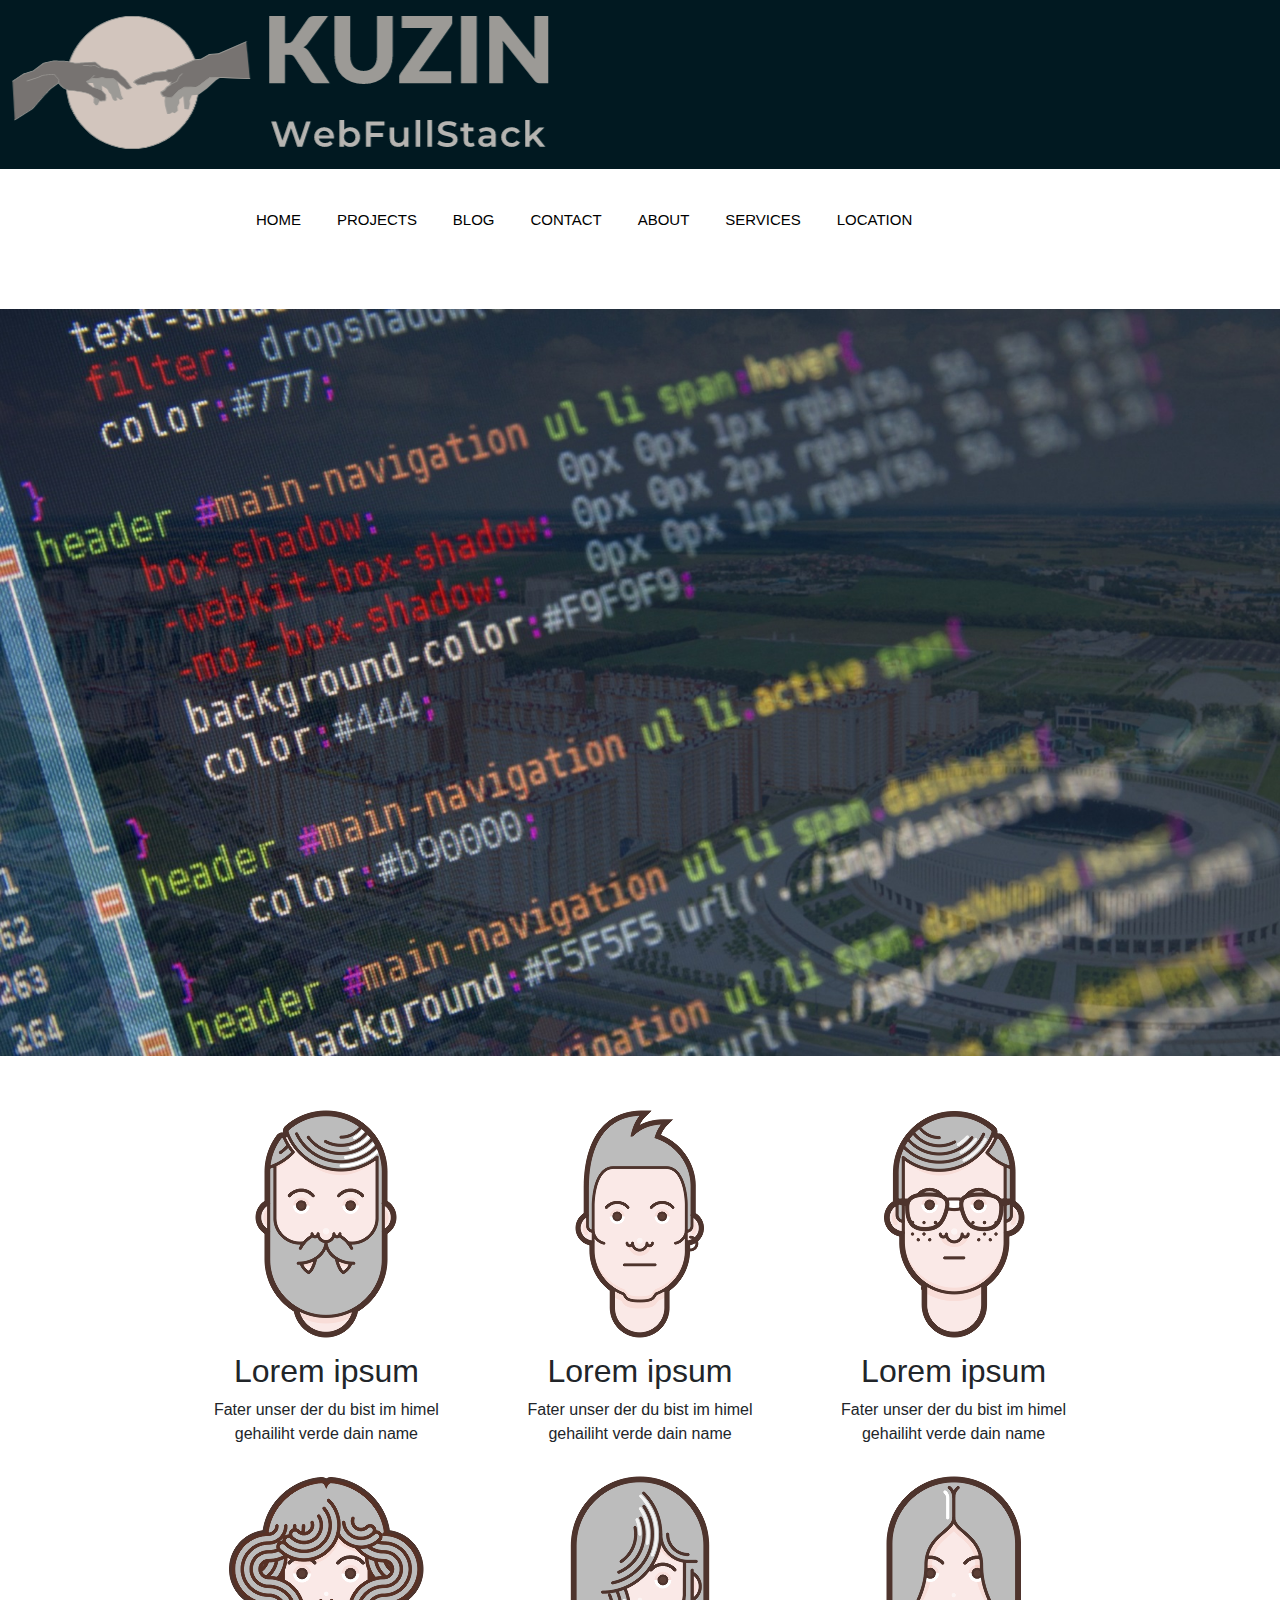
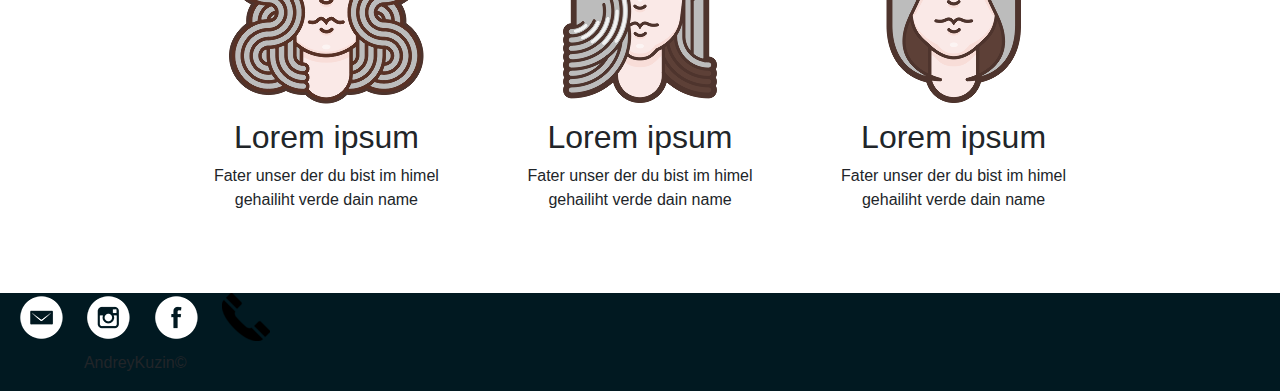
==== index.html @ 2723c97d "lot2" ====
<!DOCTYPE html>
<html lang="en">
<head>
	<title>Kuzin</title>
	<link rel="stylesheet" href="css/style.css">
	<link href="https://fonts.googleapis.com/css?family=Raleway&display=swap" rel="stylesheet">
	<link rel="stylesheet" href="https://stackpath.bootstrapcdn.com/bootstrap/4.3.1/css/bootstrap.min.css" integrity="sha384-ggOyR0iXCbMQv3Xipma34MD+dH/1fQ784/j6cY/iJTQUOhcWr7x9JvoRxT2MZw1T" crossorigin="anonymous">
</head>
<body>
<header>
	<div class="logo">
		<a href="index.html"><img class="graficlogo" src="img/logo.png" alt="logo"></a>
	</div>

	<nav>
		<div class="topnav" id="myTopnav">
			<a href="index.html">HOME</a>
			<a href="projects.html">PROJECTS</a>
			<a href="blog.html">BLOG</a>
			<a href="contact.html">CONTACT</a>
			<a href="about.html">ABOUT</a>
			<a href="services.html">SERVICES</a>
			<a href="location.html">LOCATION</a>
			<a id="menu" href="#" class="icon">&#9776;</a>
		</div>
	</nav>

</header>

<main>
	<img class="mw-100" src="img/web.jpg" alt="">
	<div class="advantages_container">
		
		<div class="advantages">
			<div class="advantages__item">
				<img src="img/company_icons/1.png" alt="">
				<h2>Lorem ipsum</h2>
				<p>Fater unser der du bist im himel gehailiht verde dain name</p>
				
			</div>
			<div class="advantages__item">
				<img src="img/company_icons/2.png" alt="">
				<h2>Lorem ipsum</h2>
				<p>Fater unser der du bist im himel gehailiht verde dain name</p>
				
			</div>
			<div class="advantages__item">
				<img src="img/company_icons/3.png" alt="">
				<h2>Lorem ipsum</h2>
				<p>Fater unser der du bist im himel gehailiht verde dain name</p>
				
			</div>
			<div class="advantages__item">
				<img src="img/company_icons/4.png" alt="">
				<h2>Lorem ipsum</h2>
				<p>Fater unser der du bist im himel gehailiht verde dain name</p>
				
			</div>
			<div class="advantages__item">
				<img src="img/company_icons/5.png" alt="">
				<h2>Lorem ipsum</h2>
				<p>Fater unser der du bist im himel gehailiht verde dain name</p>
				
			</div>
			<div class="advantages__item">
				<img src="img/company_icons/6.png" alt="">
				<h2>Lorem ipsum</h2>
				<p>Fater unser der du bist im himel gehailiht verde dain name</p>
				
			</div>
		</div>
	</div>
</main>

<footer>
	
	<div class="logo">
		<div class="social">
		<a href="#"><img src="img/social_icons/em.png" alt=""></a>
		<a href="#"><img src="img/social_icons/inst.png" alt=""></a>
		<a href="#"><img src="img/social_icons/face.png" alt="3"></a>
		<a class="phone" href="tel:+79138208314">
		<img src="img/social_icons/phone.png" alt="">
		</a>
		<p>AndreyKuzin&copy;</p>
	</div>
	</div>
	
	
</footer>

<script src="js/script.js"></script>
</body>
</html>
---- css/style.css ----
* {
	margin: 0;
	padding: 0;
}
a {
	text-decoration: none;
}
li {
	text-decoration: none;
	list-style: none;
}
body {
	font-family: 'Raleway', sans-serif;
}
.logo {
	background: #011921;
	width: 100%;
	display: flex;
	justify-content: left;
}
.graficlogo {
	padding: 5px;
	max-width: 100%;
	box-sizing: border-box;
}

nav {
	margin: auto;
	width: 800px;
	height: 100px;
}
.topnav {
	background-color: #FFF;
	font-size: 14px;
	margin-top: 40px;
}
.topnav a{
	color: #000;
	text-align: center;
	padding: 14px 16px;
	font-size: 15px;
}
.topnav a:hover{
	border-bottom: 2px solid #000;
	text-decoration: none;
	color: black;
}
.topnav .icon{
	display: none;
}

.mv-100{
	max-width: 100%; /* чтобы картинка не вылазила за пределы 
	родительского контейнера при уменьшении окна */
}

.advantages_container{

	display: flex;
	justify-content: center;

}

.advantages{
	padding-top: 40px;
	padding-bottom: 40px;
	width: 70%;
	display: flex;
	justify-content: space-between;
	text-align: center;
	flex-wrap: wrap;
}

.advantages__item{

	width: 30%;
}

footer{
	width: 100%;
	height: auto;
	background: #FFF;
	margin: 0 auto;
	text-align: center;
	padding-top: 25px;
}
footer a{
	color: black;
	margin-left: 10px;
}

footer nav a:hover{
	color: black;
	text-decoration: none;
	border-bottom: 1px solid black;
}

.social img{
	margin-left: 10px;
	margin-bottom: 10px;
}

.social img:hover{
	background: blue;
	border-radius: 50%;
}

.gallery{
	width: 80%;
	margin: auto;
	display: flex;
	flex-wrap: wrap;
	margin-bottom: 50px;
}

.photo-itm{
	width: 25%;
}

.photo-itm img{
	box-sizing: border-box;
	max-width: 100%;
	opacity: 0.7;
}

.photo-itm img:hover{
	opacity: 1;
}
.blog-container{
	background: #fafafa;
	border-radius: 5px;
	box-shadow: rgba(0,0,0,0.2) 0 4px 2px -2px;
	font-weight: 100;
	margin: 48px auto;
	width: 50rem;
}
.blog-container a:hover{
	border-color: #ff4d4d;
	color: #ff4d4d;
}
.blog-cover{
	background: url(../img/world.jpg);
	background-size: cover;
	border-radius: 5px 5px 0 0;
	height: 15rem;
	box-shadow: inset rgba(0,0,0,0.2) 0 64px 64px 16px;
}
.blog-body{
	margin: 0 auto;
	width: 80%;
}
.blog-title h1 a{
	color: #333;
	font-weight: 100;
}
.blog-text p{
	color: #4d4d4d;
}

.blog-tags ul{
	display: flex;
	flex-direction: row;
	flex-wrap: wrap;
	list-style: none;
	padding-left: 0;
}
/* плюс для того чтобы левый тег не имел отступа слева*/
.blog-tags li + li{
	margin-left: .5rem;
}
.blog-tags a{
	border: 1px solid #999999;
	border-radius: 3px;
	color: #999999;
	font-size: 0.75rem;
	height: 1.5rem;
	line-height: 1.5rem;
	letter-spacing: 1px;
	padding: 0 .3rem;
	text-align: center;
	text-transform: uppercase;
	white-space: nowrap;
	width: 5rem;
}
.blog-footer{
	border-top: 1px solid #e6e6e6;
	margin: 0 auto;
	padding-bottom: .125rem;
	width: 80%;
}
.blog-footer ul{
	list-style: none;
	display: flex;
	flex: row wrap;
	justify-content: flex-end;
	padding-left: 0;
}
.blog-footer li{
	color: #999999;
	font-size: .75rem;
	height: 1.5rem;
	text-align: center;
	text-transform: uppercase;
	position: relative;
	white-space: nowrap;
}
.published-date{
	border: 1px solid #999999;
	border-radius: 3px;
	padding: 0 .5rem;
}

#map{
	width: 100%;
	height: 400px;
	
}

.form{
	width: 50%;
	margin: 50px auto;
}

.feedback-input{
	color: #000;
	font-weight: 300;
	font-size: 14px;
	line-height: 22px;
	background-color: #fff;
	padding: 13px;
	margin-bottom: 10px;
	width: 100%;
	-webkit-box-sizing: border-box;
	-moz-box-sizing: border-box;
	box-sizing: border-box;
	border: 0px solid transparent;
	border-bottom: 1px solid #000;
}

textarea{
	width: 100%;
	height: 150%;
	resize: vertical;
}

.button-submit{
	float: left;
	width: 100%;
	border: 0px solid transparent;
	cursor: pointer;
	background-color: #000;
	color: white;
	font-size: 18px;
	padding-top: 22px;
	padding-bottom: 22px;
	transition: all 0.3s;
	margin-top: -4px;
	font-weight: 300;
}

.button-submit:hover{
	background-color: #fff;
	color: #000;
	border: 1px solid #000;
}

.easy{
	width: 0;
	height: 74px;
	background-color: #fbfbfb;
	transition: 0.3s easy;
}

.about__container{
	width: 80%;
	margin: 0 auto;
	text-align: center;
}

.about__container img{
	max-width: 100%;
}

.about__container p{
	margin-top: 50px;
}

.about__container h1{
	margin-top: 50px;
}

.services{
		width: 80%;
	margin: 0 auto;
	text-align: center;
}

.services img{
	max-width: 100%;
}

.services__container{
	margin-top: 50px;
	display: grid;
	grid-template-columns: auto auto; /*1fr-первая колонка будет узкой*/
	grid-gap: 50px 50px;
}

@media screen and (max-width: 765px){
	.topnav a:not(:first-child) {
		display: none;
	}
	.topnav a.icon{
		float: right;
		margin-top: -17px;
		display: block;
		color: black; 
	}
	nav{
		width: 100%;
		
	}
	.topnav.responsive{
		position: relative;
	}
	.topnav.responsive a.icon{
		position: absolute;
		right: 0;
		top: 0;
	}
	.topnav.responsive a {
		float: none; /*чтобы меню в одну колонку */
		display: block;
		text-align: center;
	}
	.advantages__item{
	width: 45%;
    }

    .photo-itm{
    	width: 45%;
    	margin-left: 10px;
    }
    .blog-container{
    	width: 28rem;
    }
}
@media screen and (max-width: 500px){

	.advantages{
		flex-direction: column;
	}
	.advantages_item{
		width: 100%;
	}
	.project{
		display: flex;
		justify-content: center;
		align-items: center;
	}
	.gallery{
		width: auto;
		margin: auto;
	}
	.photo-itm{
		width: 70%;
		margin: 20px auto;
	}
	.blog-container{
    	width: 20rem;
    }
    .services__container{
		grid-template-columns: auto;
	}
}
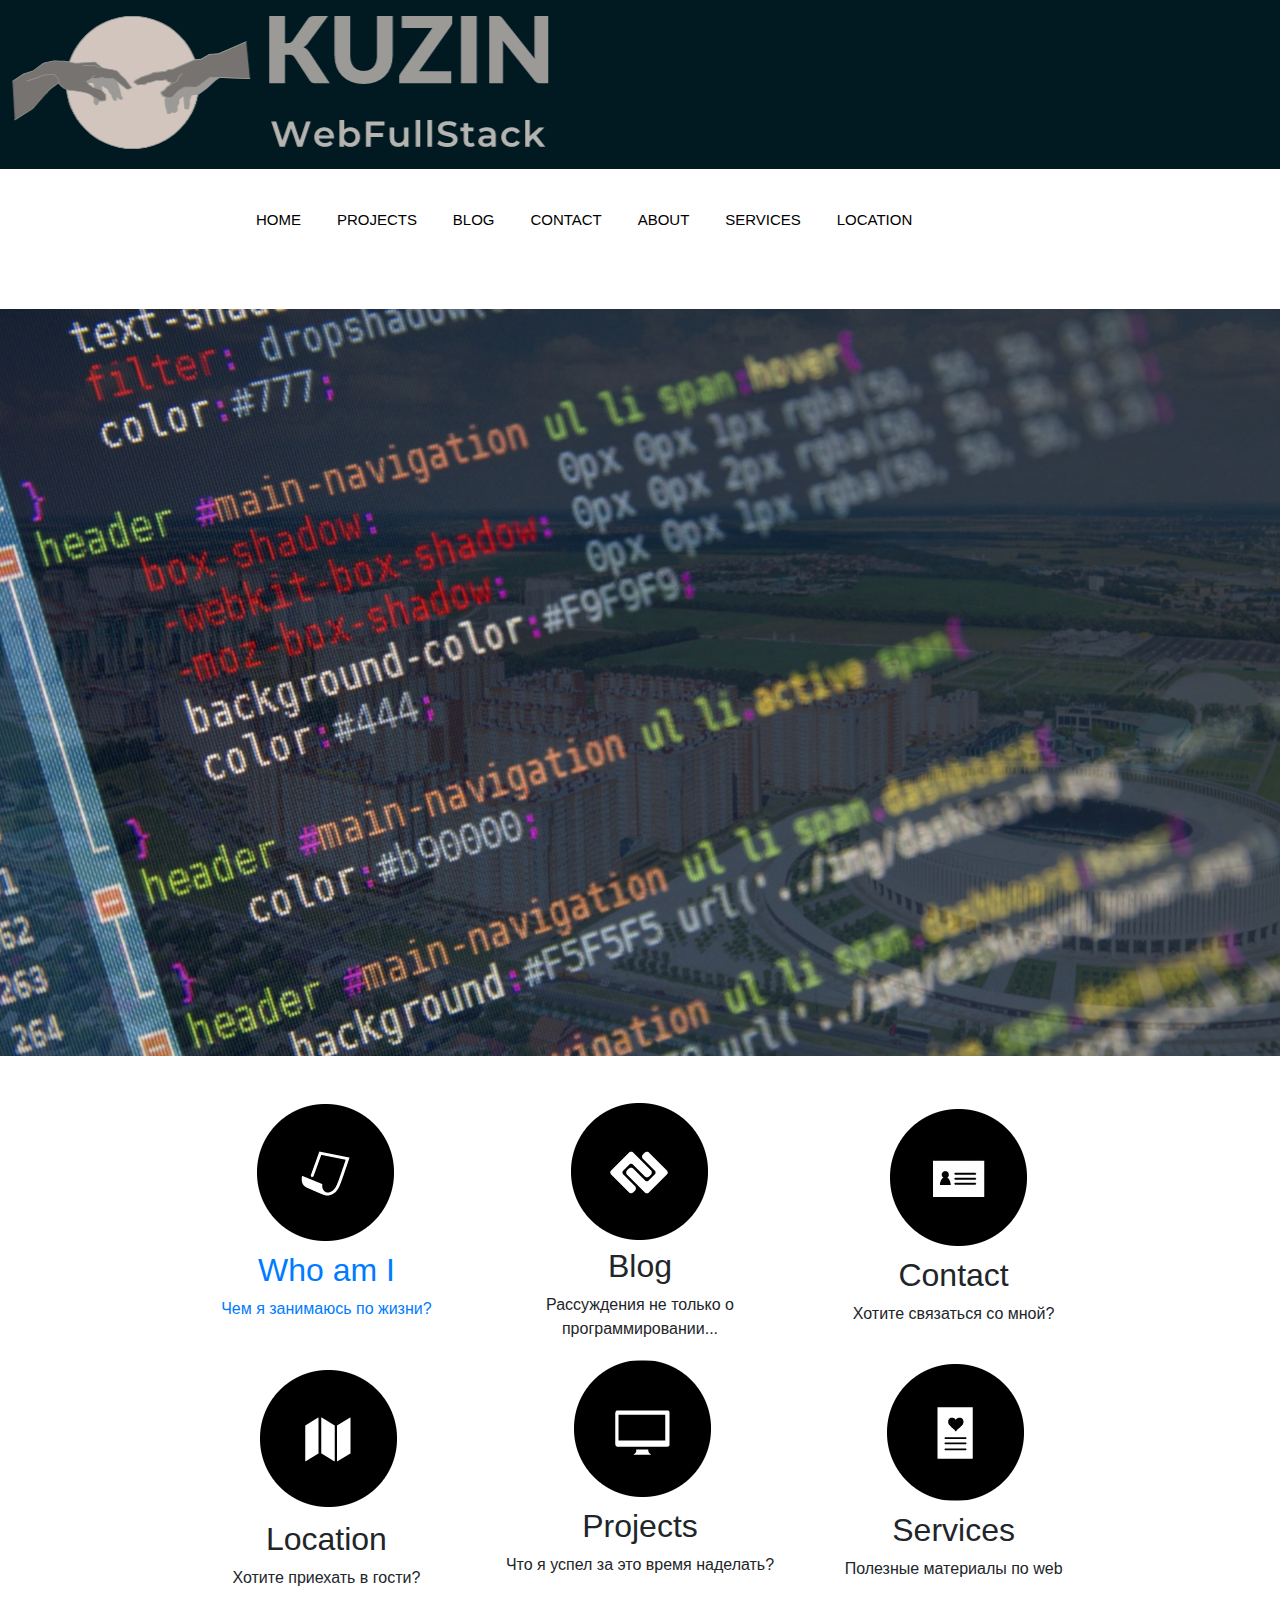
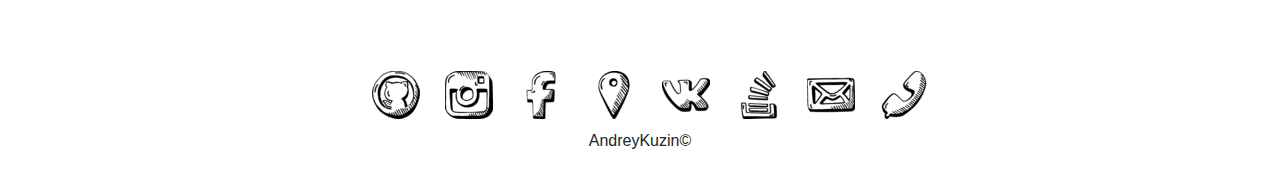
==== commit 390aec6b: "index.html" ====
--- a/index.html
+++ b/index.html
@@ -33,39 +33,39 @@
 		
 		<div class="advantages">
 			<div class="advantages__item">
-				<img src="img/company_icons/1.png" alt="">
-				<h2>Lorem ipsum</h2>
-				<p>Fater unser der du bist im himel gehailiht verde dain name</p>
+				<a href="about.html"><img src="img/company_icons/1.png" alt="">
+				<h2>Who am I</h2>
+				<p>Чем я занимаюсь по жизни?</p></a>
 				
 			</div>
 			<div class="advantages__item">
-				<img src="img/company_icons/2.png" alt="">
-				<h2>Lorem ipsum</h2>
-				<p>Fater unser der du bist im himel gehailiht verde dain name</p>
+				<a href="blog.html"><img src="img/company_icons/2.png" alt=""></a>
+				<h2>Blog</h2>
+				<p>Рассуждения не только о программировании...</p>
 				
 			</div>
 			<div class="advantages__item">
-				<img src="img/company_icons/3.png" alt="">
-				<h2>Lorem ipsum</h2>
-				<p>Fater unser der du bist im himel gehailiht verde dain name</p>
+				<a href="contact.html"><img src="img/company_icons/3.png" alt=""></a>
+				<h2>Contact</h2>
+				<p>Хотите связаться со мной?</p>
 				
 			</div>
 			<div class="advantages__item">
-				<img src="img/company_icons/4.png" alt="">
-				<h2>Lorem ipsum</h2>
-				<p>Fater unser der du bist im himel gehailiht verde dain name</p>
+				<a href="location.html"><img src="img/company_icons/4.png" alt=""></a>
+				<h2>Location</h2>
+				<p>Хотите приехать в гости?</p>
 				
 			</div>
 			<div class="advantages__item">
-				<img src="img/company_icons/5.png" alt="">
-				<h2>Lorem ipsum</h2>
-				<p>Fater unser der du bist im himel gehailiht verde dain name</p>
+				<a href="projects.html"><img src="img/company_icons/5.png" alt=""></a>
+				<h2>Projects</h2>
+				<p>Что я успел за это время наделать?</p>
 				
 			</div>
 			<div class="advantages__item">
-				<img src="img/company_icons/6.png" alt="">
-				<h2>Lorem ipsum</h2>
-				<p>Fater unser der du bist im himel gehailiht verde dain name</p>
+				<a href="services.html"><img src="img/company_icons/6.png" alt=""></a>
+				<h2>Services</h2>
+				<p>Полезные материалы по web</p>
 				
 			</div>
 		</div>
@@ -74,17 +74,21 @@
 
 <footer>
 	
-	<div class="logo">
+	<div>
+
 		<div class="social">
-		<a href="#"><img src="img/social_icons/em.png" alt=""></a>
+		<a href="#"><img src="img/social_icons/github.png" alt=""></a>
 		<a href="#"><img src="img/social_icons/inst.png" alt=""></a>
-		<a href="#"><img src="img/social_icons/face.png" alt="3"></a>
-		<a class="phone" href="tel:+79138208314">
-		<img src="img/social_icons/phone.png" alt="">
-		</a>
+		<a href="#"><img src="img/social_icons/face.png" alt=""></a>
+		<a href="#"><img src="img/social_icons/location.png" alt=""></a>
+		<a href="#"><img src="img/social_icons/vk.png" alt=""></a>
+		<a href="#"><img src="img/social_icons/stack.png" alt=""></a>
+		<a class="email" href="contact.html"><img src="img/social_icons/mail.png" alt=""></a>
+		<a class="phone" href="tel:+79138208314"><img src="img/social_icons/phone.png" alt=""></a>
+	</div>
 		<p>AndreyKuzin&copy;</p>
 	</div>
-	</div>
+	
 	
 	
 </footer>
--- a/css/style.css
+++ b/css/style.css
@@ -69,11 +69,15 @@
 	justify-content: space-between;
 	text-align: center;
 	flex-wrap: wrap;
+
 }
 
 .advantages__item{
-
 	width: 30%;
+}
+
+.advantages img:hover{
+	background: blue;
 }
 
 footer{
@@ -100,10 +104,10 @@
 	margin-bottom: 10px;
 }
 
-.social img:hover{
+/*.social img:hover{
 	background: blue;
 	border-radius: 50%;
-}
+}*/
 
 .gallery{
 	width: 80%;
@@ -155,6 +159,7 @@
 }
 .blog-text p{
 	color: #4d4d4d;
+	text-align: justify;
 }
 
 .blog-tags ul{
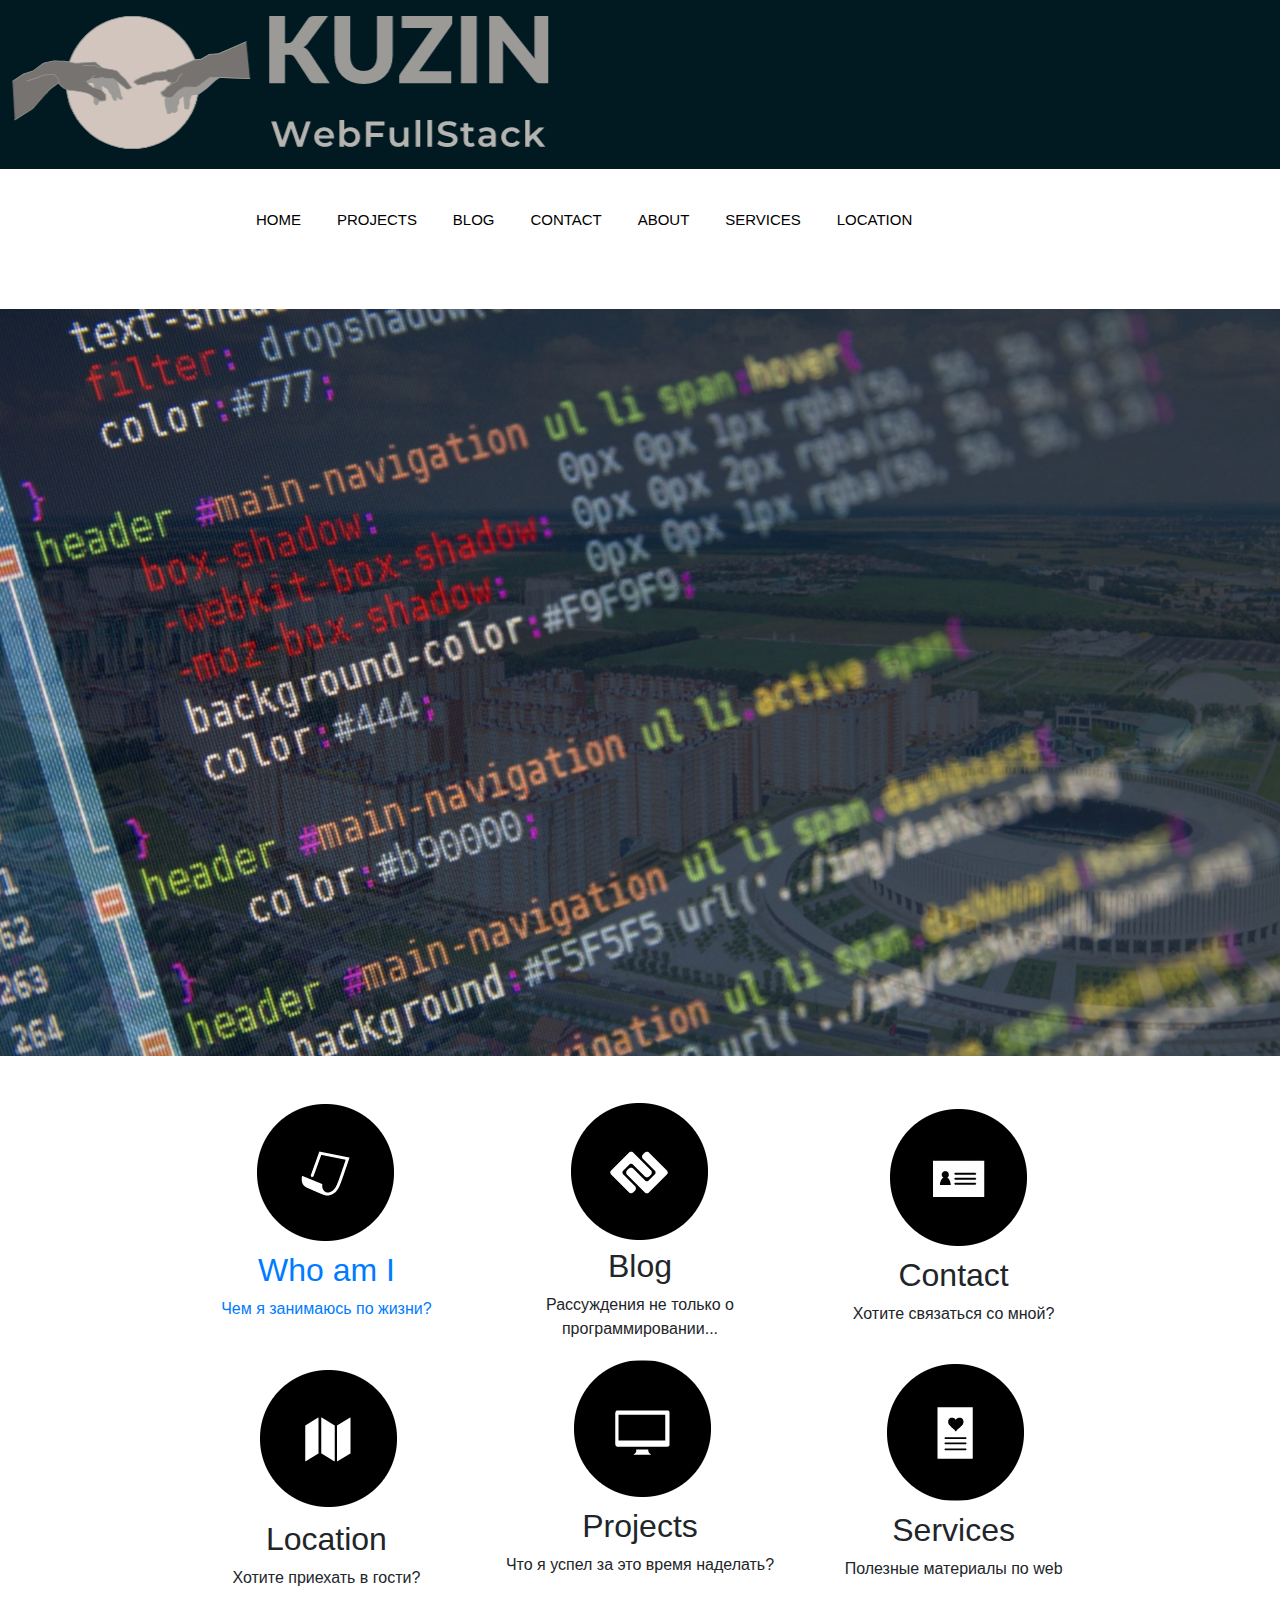
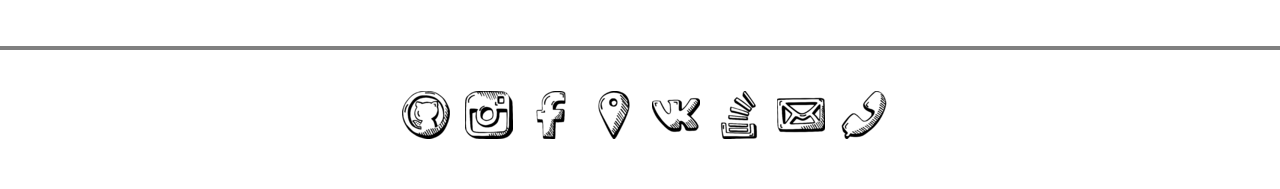
==== commit 70db33d7: "about" ====
--- a/index.html
+++ b/index.html
@@ -69,7 +69,9 @@
 				
 			</div>
 		</div>
+
 	</div>
+	<p class="digital"></p>
 </main>
 
 <footer>
@@ -77,16 +79,15 @@
 	<div>
 
 		<div class="social">
-		<a href="#"><img src="img/social_icons/github.png" alt=""></a>
-		<a href="#"><img src="img/social_icons/inst.png" alt=""></a>
-		<a href="#"><img src="img/social_icons/face.png" alt=""></a>
-		<a href="#"><img src="img/social_icons/location.png" alt=""></a>
-		<a href="#"><img src="img/social_icons/vk.png" alt=""></a>
-		<a href="#"><img src="img/social_icons/stack.png" alt=""></a>
+		<a href="https://github.com/Bentax"><img src="img/social_icons/github.png" alt=""></a>
+		<a href="https://www.instagram.com/kuzin.website/?hl=ru"><img src="img/social_icons/inst.png" alt=""></a>
+		<a href="https://www.facebook.com/bentaxrus"><img src="img/social_icons/face.png" alt=""></a>
+		<a href="location.html"><img src="img/social_icons/location.png" alt=""></a>
+		<a href="https://vk.com/rannila70"><img src="img/social_icons/vk.png" alt=""></a>
+		<a href="https://ru.stackoverflow.com/users/352178/andrey-kuzin"><img src="img/social_icons/stack.png" alt=""></a>
 		<a class="email" href="contact.html"><img src="img/social_icons/mail.png" alt=""></a>
 		<a class="phone" href="tel:+79138208314"><img src="img/social_icons/phone.png" alt=""></a>
-	</div>
-		<p>AndreyKuzin&copy;</p>
+		</div>
 	</div>
 	
 	
--- a/css/style.css
+++ b/css/style.css
@@ -99,9 +99,9 @@
 	border-bottom: 1px solid black;
 }
 
-.social img{
-	margin-left: 10px;
-	margin-bottom: 10px;
+.social {
+
+	padding-bottom: 50px;
 }
 
 /*.social img:hover{
@@ -160,6 +160,13 @@
 .blog-text p{
 	color: #4d4d4d;
 	text-align: justify;
+}
+
+.digital {
+	font-weight: bold;
+	color: green; 
+	background-color: grey; 
+	padding: 2px;
 }
 
 .blog-tags ul{
@@ -301,6 +308,7 @@
 }
 
 .services img{
+	padding-top: 50px;
 	max-width: 100%;
 }
 
@@ -350,7 +358,7 @@
     	width: 28rem;
     }
 }
-@media screen and (max-width: 500px){
+@media screen and (max-width: 600px){
 
 	.advantages{
 		flex-direction: column;
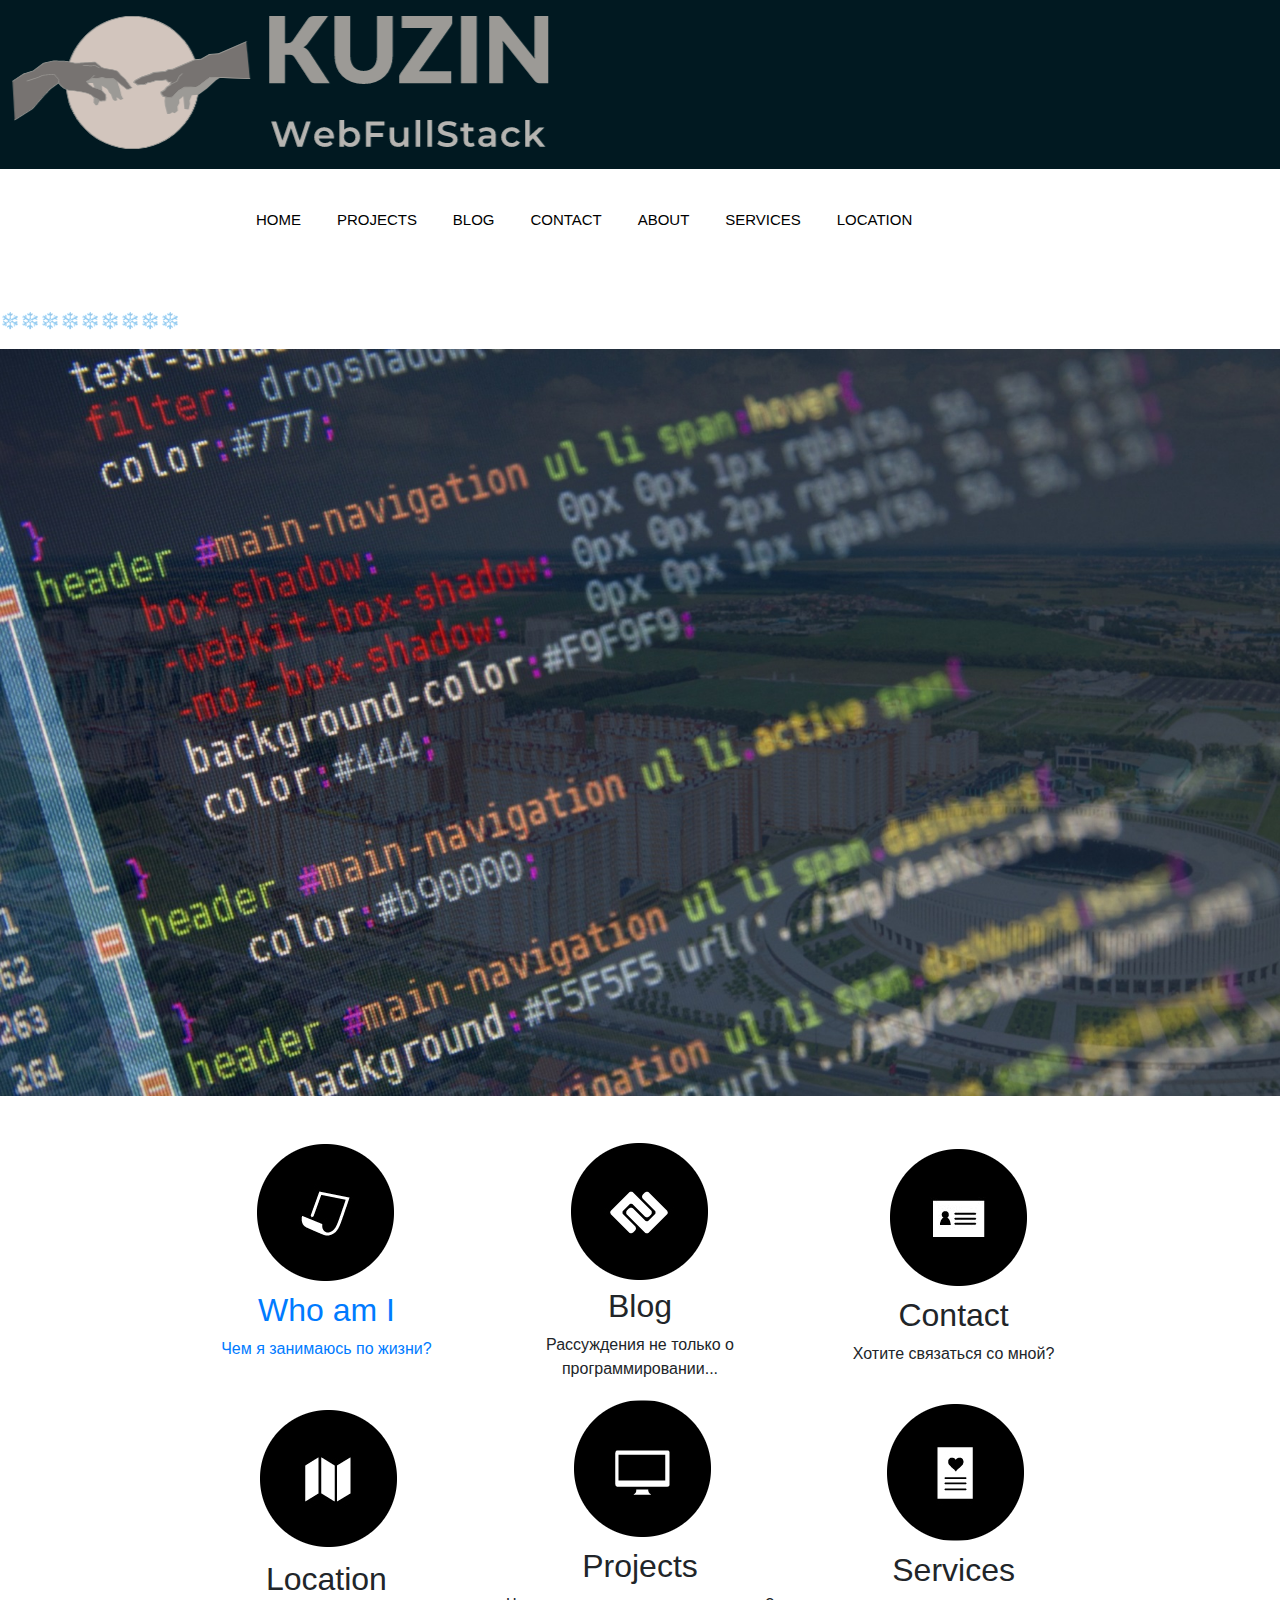
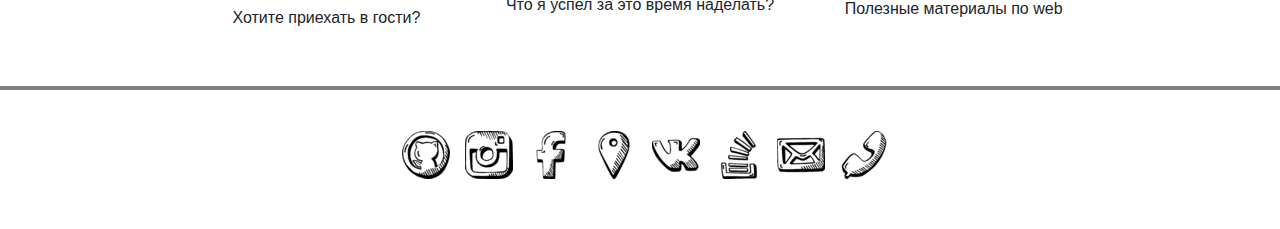
==== commit 3bf108a4: "some3" ====
--- a/index.html
+++ b/index.html
@@ -1,12 +1,16 @@
 <!DOCTYPE html>
 <html lang="en">
 <head>
-	<title>Kuzin</title>
+	<title>Web Developer</title>
 	<link rel="stylesheet" href="css/style.css">
 	<link href="https://fonts.googleapis.com/css?family=Raleway&display=swap" rel="stylesheet">
 	<link rel="stylesheet" href="https://stackpath.bootstrapcdn.com/bootstrap/4.3.1/css/bootstrap.min.css" integrity="sha384-ggOyR0iXCbMQv3Xipma34MD+dH/1fQ784/j6cY/iJTQUOhcWr7x9JvoRxT2MZw1T" crossorigin="anonymous">
+	<script src="js/jquery-3.4.1.js"></script>
+	<script src="js/main.js"></script>
+	<link rel="shortcut icon" href="img/favicon.ico" type="image/x-icon?">
 </head>
 <body>
+	
 <header>
 	<div class="logo">
 		<a href="index.html"><img class="graficlogo" src="img/logo.png" alt="logo"></a>
@@ -24,13 +28,12 @@
 			<a id="menu" href="#" class="icon">&#9776;</a>
 		</div>
 	</nav>
-
 </header>
 
 <main>
+	<p>&#10052;&#10052;&#10052;&#10052;&#10052;&#10052;&#10052;&#10052;&#10052;</p>
 	<img class="mw-100" src="img/web.jpg" alt="">
 	<div class="advantages_container">
-		
 		<div class="advantages">
 			<div class="advantages__item">
 				<a href="about.html"><img src="img/company_icons/1.png" alt="">
@@ -65,19 +68,15 @@
 			<div class="advantages__item">
 				<a href="services.html"><img src="img/company_icons/6.png" alt=""></a>
 				<h2>Services</h2>
-				<p>Полезные материалы по web</p>
-				
+				<p>Полезные материалы по web</p>	
 			</div>
 		</div>
-
 	</div>
 	<p class="digital"></p>
 </main>
 
 <footer>
-	
 	<div>
-
 		<div class="social">
 		<a href="https://github.com/Bentax"><img src="img/social_icons/github.png" alt=""></a>
 		<a href="https://www.instagram.com/kuzin.website/?hl=ru"><img src="img/social_icons/inst.png" alt=""></a>
@@ -85,15 +84,23 @@
 		<a href="location.html"><img src="img/social_icons/location.png" alt=""></a>
 		<a href="https://vk.com/rannila70"><img src="img/social_icons/vk.png" alt=""></a>
 		<a href="https://ru.stackoverflow.com/users/352178/andrey-kuzin"><img src="img/social_icons/stack.png" alt=""></a>
-		<a class="email" href="contact.html"><img src="img/social_icons/mail.png" alt=""></a>
+		<a class="order-recall"><img src="img/social_icons/mail.png" alt=""></a>
 		<a class="phone" href="tel:+79138208314"><img src="img/social_icons/phone.png" alt=""></a>
 		</div>
 	</div>
-	
-	
-	
 </footer>
+<div class="form-container">
+		<form class="recall-form">
+			<label>Ваше имя:</label>
+			<input type="text" name="name" id="name" placeholder="Alex" autofocus required/>
+			<label>Телефон:</label>
+			<input type="phone" name="tel" id="tel" placeholder="+79138208314" autofocus required/>
+			<label>E-mail:</label>
+			<input type="email" name="email" id="email" placeholder="mail@example.ru" autofocus required/>
+			<label>Отвечу ASAP:</label>
+			<button class="btn btn-success">Отправить</button>
 
-<script src="js/script.js"></script>
+		</form>
+	</div>
 </body>
 </html>--- a/css/style.css
+++ b/css/style.css
@@ -12,6 +12,32 @@
 body {
 	font-family: 'Raleway', sans-serif;
 }
+.form-container {
+	position: fixed;
+	left: 0;
+	top: 0;
+	width: 100%;
+	height: 100%;
+	background-color: #b9b9b9b8;
+	display: none;
+	justify-content: center;
+	align-items: center;
+}
+.recall-form {
+	padding: 15px;
+	width: 250px;
+	height: 350px;
+	background-color: white;
+}
+.recall-form > * {
+	display: block;
+	margin-bottom: 10px;
+}
+
+.order-recall {
+
+}
+
 .logo {
 	background: #011921;
 	width: 100%;
@@ -319,6 +345,8 @@
 	grid-gap: 50px 50px;
 }
 
+
+
 @media screen and (max-width: 765px){
 	.topnav a:not(:first-child) {
 		display: none;
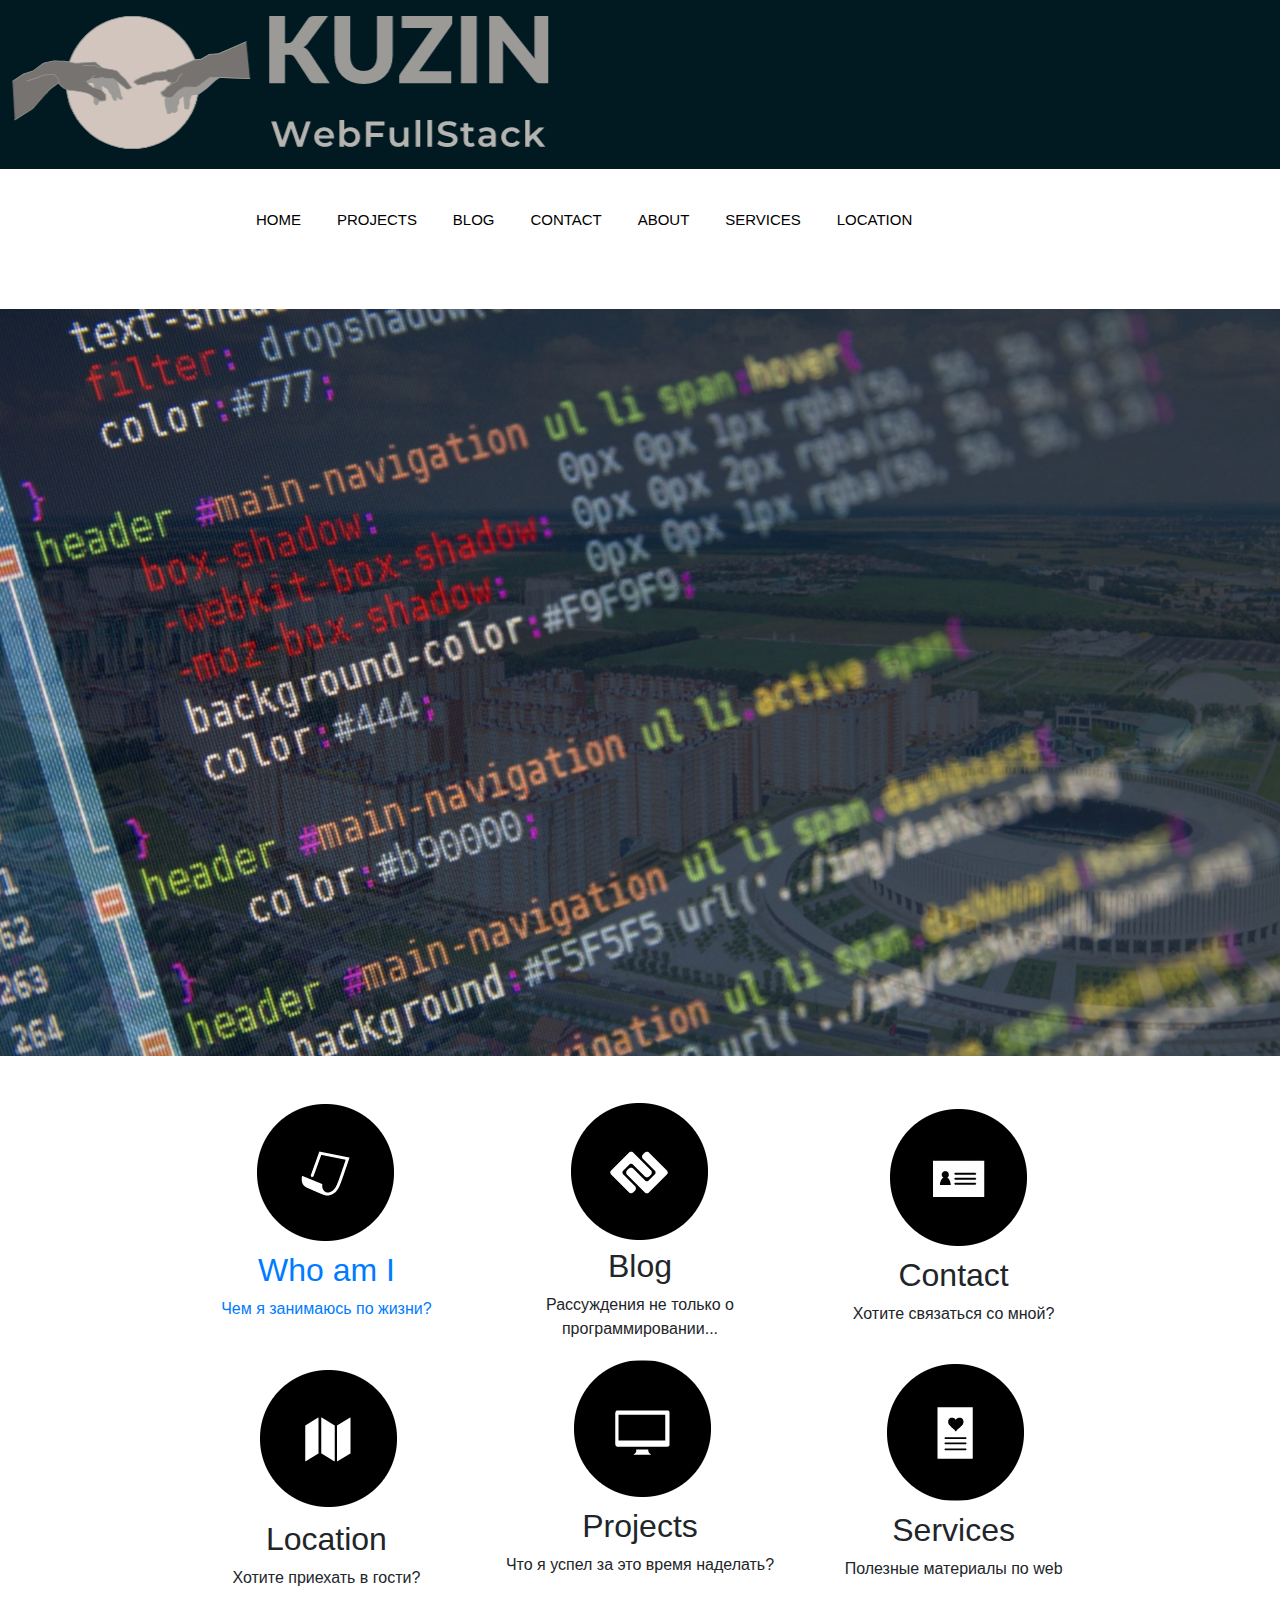
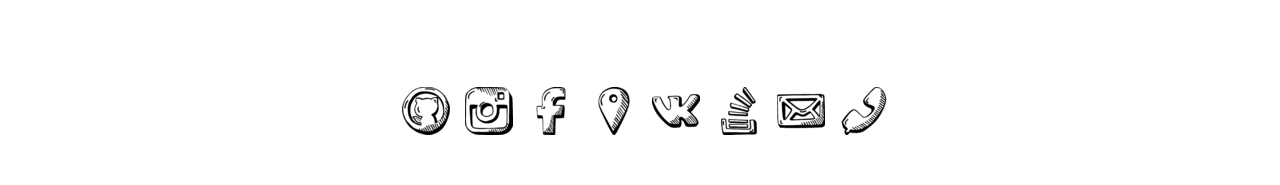
==== commit 9e6f6492: "some12" ====
--- a/index.html
+++ b/index.html
@@ -31,7 +31,6 @@
 </header>
 
 <main>
-	<p>&#10052;&#10052;&#10052;&#10052;&#10052;&#10052;&#10052;&#10052;&#10052;</p>
 	<img class="mw-100" src="img/web.jpg" alt="">
 	<div class="advantages_container">
 		<div class="advantages">
@@ -89,18 +88,6 @@
 		</div>
 	</div>
 </footer>
-<div class="form-container">
-		<form class="recall-form">
-			<label>Ваше имя:</label>
-			<input type="text" name="name" id="name" placeholder="Alex" autofocus required/>
-			<label>Телефон:</label>
-			<input type="phone" name="tel" id="tel" placeholder="+79138208314" autofocus required/>
-			<label>E-mail:</label>
-			<input type="email" name="email" id="email" placeholder="mail@example.ru" autofocus required/>
-			<label>Отвечу ASAP:</label>
-			<button class="btn btn-success">Отправить</button>
 
-		</form>
-	</div>
 </body>
 </html>--- a/css/style.css
+++ b/css/style.css
@@ -11,31 +11,6 @@
 }
 body {
 	font-family: 'Raleway', sans-serif;
-}
-.form-container {
-	position: fixed;
-	left: 0;
-	top: 0;
-	width: 100%;
-	height: 100%;
-	background-color: #b9b9b9b8;
-	display: none;
-	justify-content: center;
-	align-items: center;
-}
-.recall-form {
-	padding: 15px;
-	width: 250px;
-	height: 350px;
-	background-color: white;
-}
-.recall-form > * {
-	display: block;
-	margin-bottom: 10px;
-}
-
-.order-recall {
-
 }
 
 .logo {
@@ -186,13 +161,6 @@
 .blog-text p{
 	color: #4d4d4d;
 	text-align: justify;
-}
-
-.digital {
-	font-weight: bold;
-	color: green; 
-	background-color: grey; 
-	padding: 2px;
 }
 
 .blog-tags ul{
@@ -334,7 +302,6 @@
 }
 
 .services img{
-	padding-top: 50px;
 	max-width: 100%;
 }
 
@@ -345,7 +312,10 @@
 	grid-gap: 50px 50px;
 }
 
-
+.digital {
+	font-weight: bolder;
+	background-color: grey;
+}
 
 @media screen and (max-width: 765px){
 	.topnav a:not(:first-child) {
@@ -386,7 +356,7 @@
     	width: 28rem;
     }
 }
-@media screen and (max-width: 600px){
+@media screen and (max-width: 500px){
 
 	.advantages{
 		flex-direction: column;
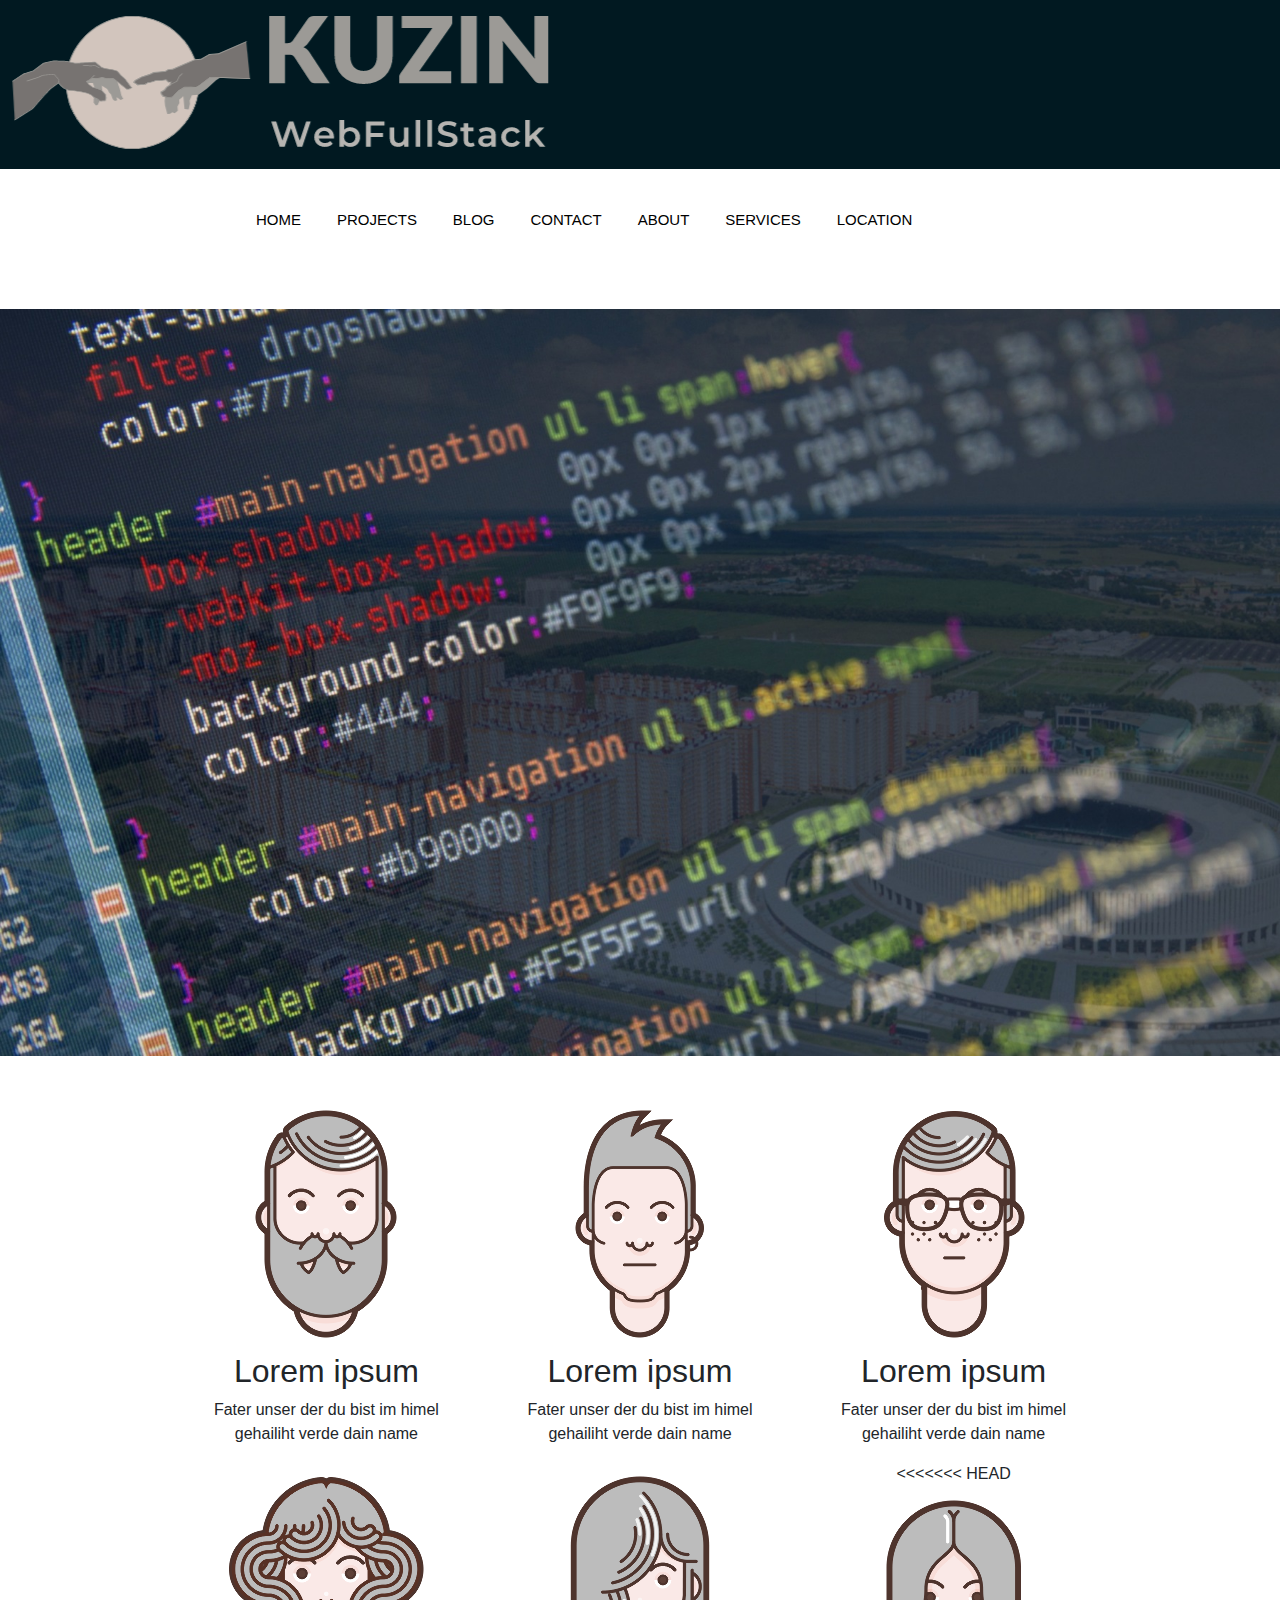
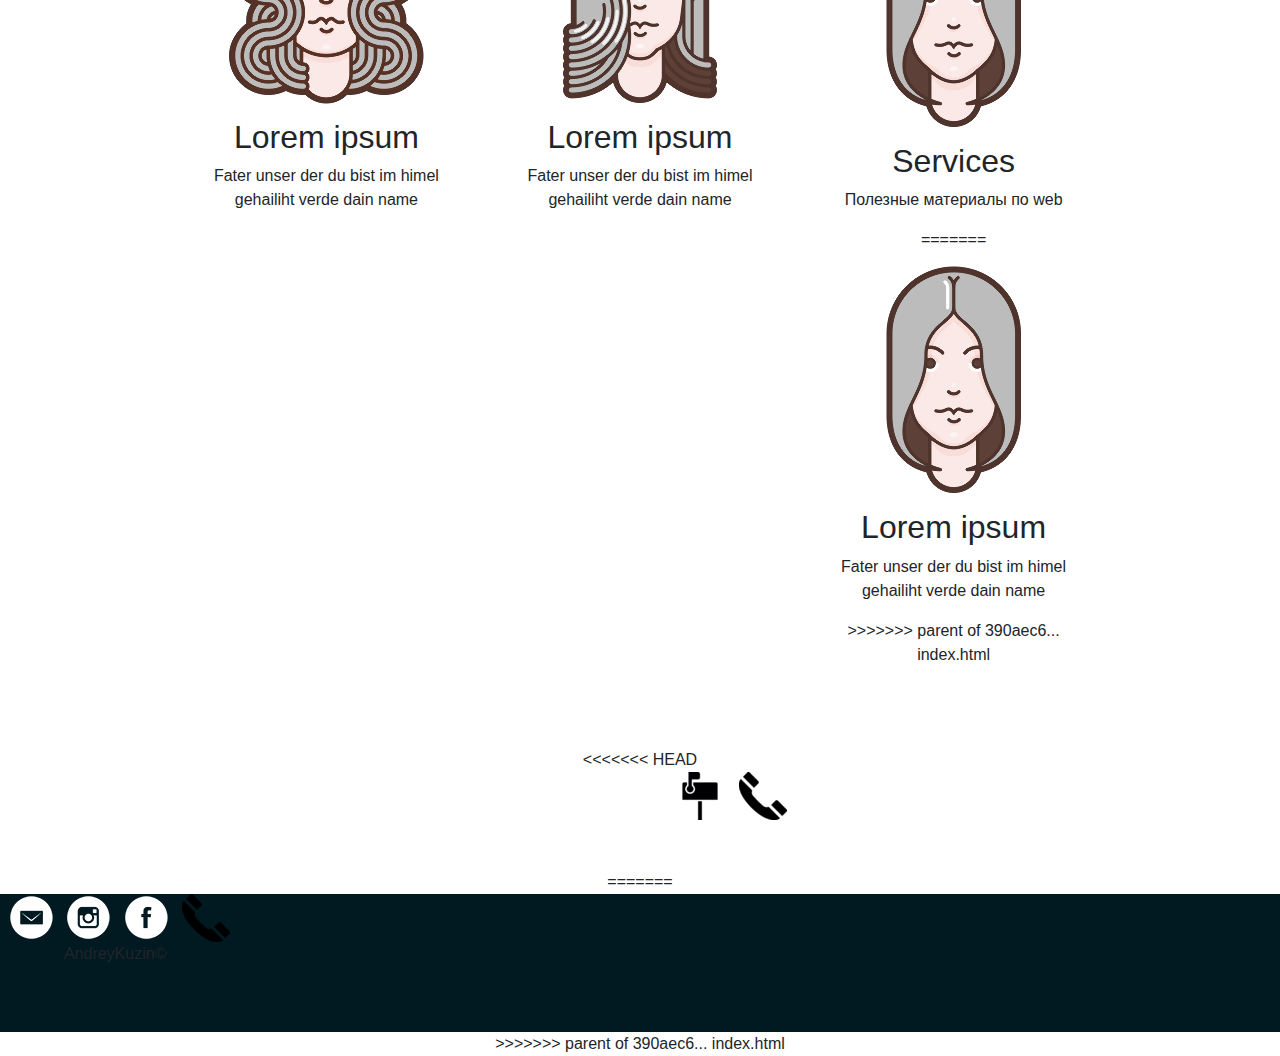
==== commit 675328a4: "img_lot" ====
--- a/index.html
+++ b/index.html
@@ -35,39 +35,46 @@
 	<div class="advantages_container">
 		<div class="advantages">
 			<div class="advantages__item">
-				<a href="about.html"><img src="img/company_icons/1.png" alt="">
-				<h2>Who am I</h2>
-				<p>Чем я занимаюсь по жизни?</p></a>
+				<img src="img/company_icons/1.png" alt="">
+				<h2>Lorem ipsum</h2>
+				<p>Fater unser der du bist im himel gehailiht verde dain name</p>
 				
 			</div>
 			<div class="advantages__item">
-				<a href="blog.html"><img src="img/company_icons/2.png" alt=""></a>
-				<h2>Blog</h2>
-				<p>Рассуждения не только о программировании...</p>
+				<img src="img/company_icons/2.png" alt="">
+				<h2>Lorem ipsum</h2>
+				<p>Fater unser der du bist im himel gehailiht verde dain name</p>
 				
 			</div>
 			<div class="advantages__item">
-				<a href="contact.html"><img src="img/company_icons/3.png" alt=""></a>
-				<h2>Contact</h2>
-				<p>Хотите связаться со мной?</p>
+				<img src="img/company_icons/3.png" alt="">
+				<h2>Lorem ipsum</h2>
+				<p>Fater unser der du bist im himel gehailiht verde dain name</p>
 				
 			</div>
 			<div class="advantages__item">
-				<a href="location.html"><img src="img/company_icons/4.png" alt=""></a>
-				<h2>Location</h2>
-				<p>Хотите приехать в гости?</p>
+				<img src="img/company_icons/4.png" alt="">
+				<h2>Lorem ipsum</h2>
+				<p>Fater unser der du bist im himel gehailiht verde dain name</p>
 				
 			</div>
 			<div class="advantages__item">
-				<a href="projects.html"><img src="img/company_icons/5.png" alt=""></a>
-				<h2>Projects</h2>
-				<p>Что я успел за это время наделать?</p>
+				<img src="img/company_icons/5.png" alt="">
+				<h2>Lorem ipsum</h2>
+				<p>Fater unser der du bist im himel gehailiht verde dain name</p>
 				
 			</div>
 			<div class="advantages__item">
+<<<<<<< HEAD
 				<a href="services.html"><img src="img/company_icons/6.png" alt=""></a>
 				<h2>Services</h2>
 				<p>Полезные материалы по web</p>	
+=======
+				<img src="img/company_icons/6.png" alt="">
+				<h2>Lorem ipsum</h2>
+				<p>Fater unser der du bist im himel gehailiht verde dain name</p>
+				
+>>>>>>> parent of 390aec6... index.html
 			</div>
 		</div>
 	</div>
@@ -75,6 +82,7 @@
 </main>
 
 <footer>
+<<<<<<< HEAD
 	<div>
 		<div class="social">
 		<a href="https://github.com/Bentax"><img src="img/social_icons/github.png" alt=""></a>
@@ -87,6 +95,22 @@
 		<a class="phone" href="tel:+79138208314"><img src="img/social_icons/phone.png" alt=""></a>
 		</div>
 	</div>
+=======
+	
+	<div class="logo">
+		<div class="social">
+		<a href="#"><img src="img/social_icons/em.png" alt=""></a>
+		<a href="#"><img src="img/social_icons/inst.png" alt=""></a>
+		<a href="#"><img src="img/social_icons/face.png" alt="3"></a>
+		<a class="phone" href="tel:+79138208314">
+		<img src="img/social_icons/phone.png" alt="">
+		</a>
+		<p>AndreyKuzin&copy;</p>
+	</div>
+	</div>
+	
+	
+>>>>>>> parent of 390aec6... index.html
 </footer>
 
 </body>
--- a/css/style.css
+++ b/css/style.css
@@ -70,15 +70,11 @@
 	justify-content: space-between;
 	text-align: center;
 	flex-wrap: wrap;
-
 }
 
 .advantages__item{
+
 	width: 30%;
-}
-
-.advantages img:hover{
-	background: blue;
 }
 
 footer{
@@ -105,10 +101,10 @@
 	padding-bottom: 50px;
 }
 
-/*.social img:hover{
+.social img:hover{
 	background: blue;
 	border-radius: 50%;
-}*/
+}
 
 .gallery{
 	width: 80%;
@@ -160,7 +156,6 @@
 }
 .blog-text p{
 	color: #4d4d4d;
-	text-align: justify;
 }
 
 .blog-tags ul{
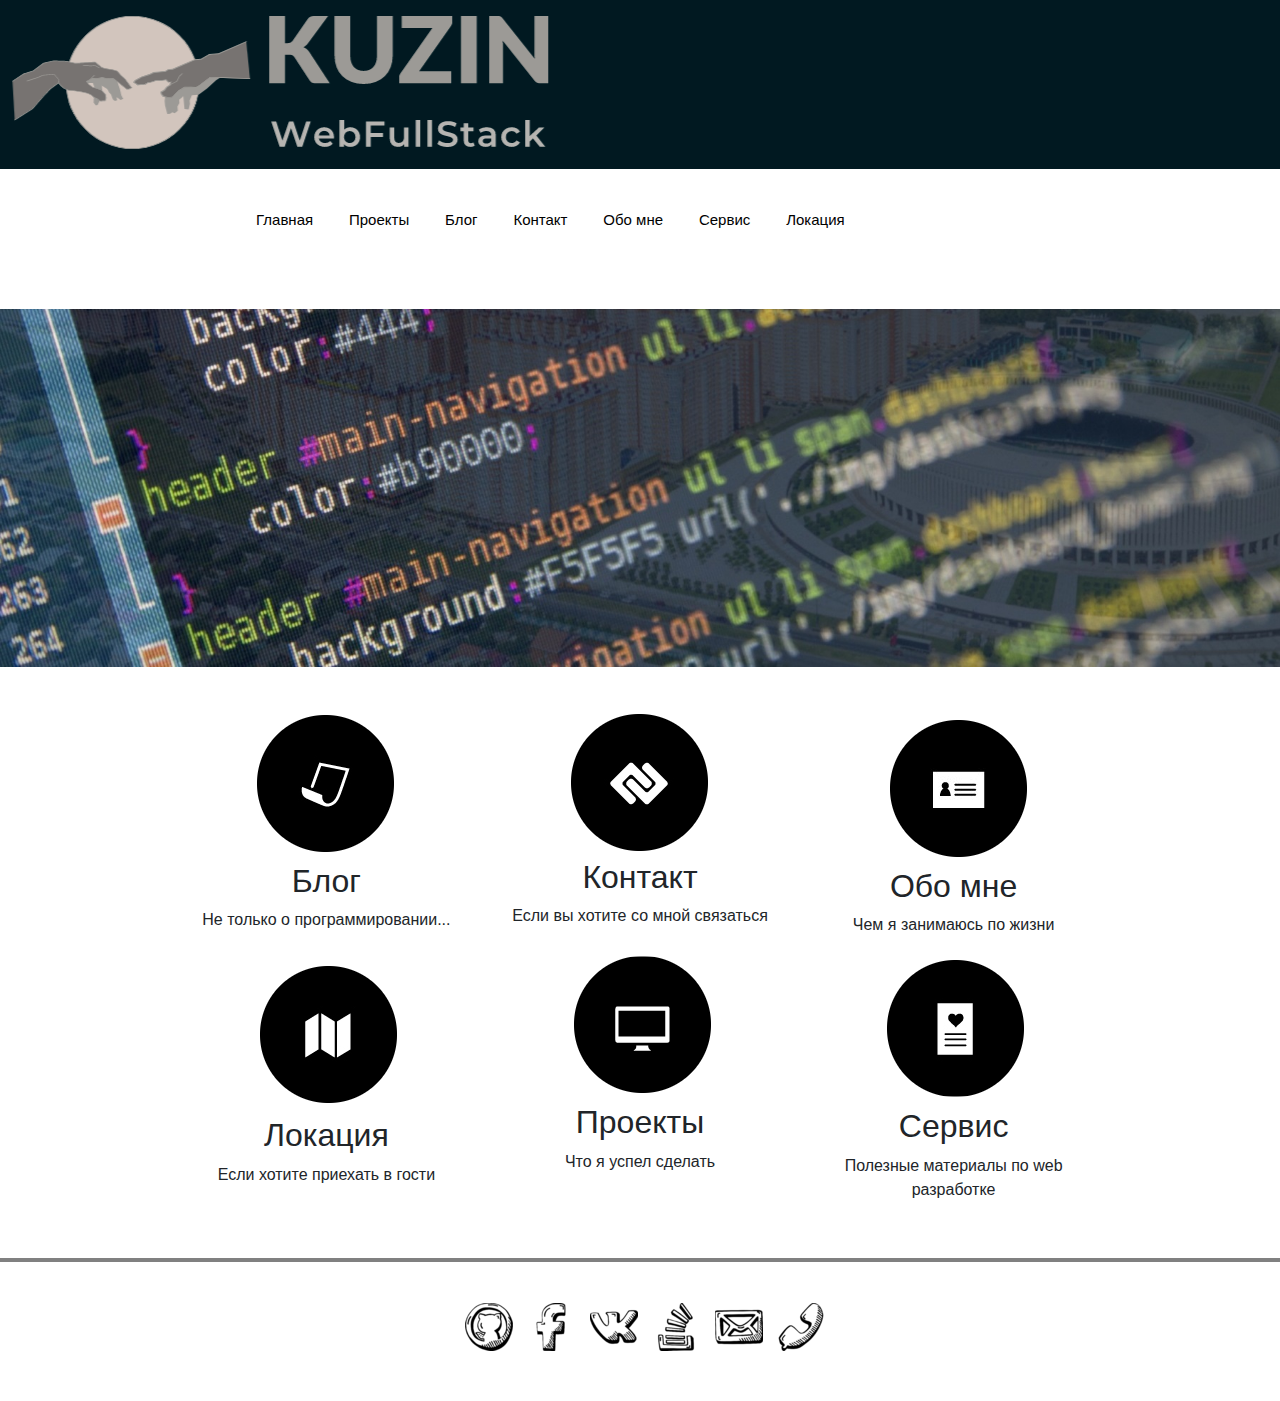
==== commit e73c593a: "fs" ====
--- a/index.html
+++ b/index.html
@@ -4,27 +4,39 @@
 	<title>Web Developer</title>
 	<link rel="stylesheet" href="css/style.css">
 	<link href="https://fonts.googleapis.com/css?family=Raleway&display=swap" rel="stylesheet">
+	<link rel="shortcut icon" href="img/favicon.ico" type="image/x-icon?">
 	<link rel="stylesheet" href="https://stackpath.bootstrapcdn.com/bootstrap/4.3.1/css/bootstrap.min.css" integrity="sha384-ggOyR0iXCbMQv3Xipma34MD+dH/1fQ784/j6cY/iJTQUOhcWr7x9JvoRxT2MZw1T" crossorigin="anonymous">
-	<script src="js/jquery-3.4.1.js"></script>
-	<script src="js/main.js"></script>
-	<link rel="shortcut icon" href="img/favicon.ico" type="image/x-icon?">
+
 </head>
-<body>
-	
+<body>	
+	<div id="form-container" class="modal">
+		<form id="recall-form">
+			<span class="close">&times;</span>
+			<label>Ваше имя:</label>
+			<input type="text" name="name" id="name" placeholder="Name" autofocus required/>
+			<label>Телефон:</label>
+			<input type="phone" name="phone" id="tel" placeholder="+79130000000" autofocus required/>
+			<label>E-mail:</label>
+			<input type="email" name="email" id="email" placeholder="mail@example.ru" autofocus required/>
+			<label>Отвечу ASAP:</label>
+			<button class="btn btn-success">Отправить</button>
+
+		</form>
+	</div>
 <header>
 	<div class="logo">
 		<a href="index.html"><img class="graficlogo" src="img/logo.png" alt="logo"></a>
 	</div>
 
 	<nav>
-		<div class="topnav" id="myTopnav">
-			<a href="index.html">HOME</a>
-			<a href="projects.html">PROJECTS</a>
-			<a href="blog.html">BLOG</a>
-			<a href="contact.html">CONTACT</a>
-			<a href="about.html">ABOUT</a>
-			<a href="services.html">SERVICES</a>
-			<a href="location.html">LOCATION</a>
+		<div class="topnav" id="myTopnav"> 
+			<a href="index.html">Главная</a>
+			<a href="projects.html">Проекты</a>
+			<a href="blog.html">Блог</a>
+			<a href="contact.html">Контакт</a>
+			<a href="about.html">Обо мне</a>
+			<a href="services.html">Сервис</a>
+			<a href="location.html">Локация</a>
 			<a id="menu" href="#" class="icon">&#9776;</a>
 		</div>
 	</nav>
@@ -35,46 +47,40 @@
 	<div class="advantages_container">
 		<div class="advantages">
 			<div class="advantages__item">
-				<img src="img/company_icons/1.png" alt="">
-				<h2>Lorem ipsum</h2>
-				<p>Fater unser der du bist im himel gehailiht verde dain name</p>
+				<a href="blog.html"><img src="img/company_icons/1.png" alt=""></a>
+				<h2>Блог</h2>
+				<p>Не только о программировании...</p>
 				
 			</div>
 			<div class="advantages__item">
-				<img src="img/company_icons/2.png" alt="">
-				<h2>Lorem ipsum</h2>
-				<p>Fater unser der du bist im himel gehailiht verde dain name</p>
+				<a href="contact.html"><img src="img/company_icons/2.png" alt=""></a>
+				<h2>Контакт</h2>
+				<p>Если вы хотите со мной связаться</p>
 				
 			</div>
 			<div class="advantages__item">
-				<img src="img/company_icons/3.png" alt="">
-				<h2>Lorem ipsum</h2>
-				<p>Fater unser der du bist im himel gehailiht verde dain name</p>
+				<a href="about.html"><img src="img/company_icons/3.png" alt=""></a>
+				<h2>Обо мне</h2>
+				<p>Чем я занимаюсь по жизни</p>
 				
 			</div>
 			<div class="advantages__item">
-				<img src="img/company_icons/4.png" alt="">
-				<h2>Lorem ipsum</h2>
-				<p>Fater unser der du bist im himel gehailiht verde dain name</p>
+				<a href="location.html"><img src="img/company_icons/4.png" alt=""></a>
+				<h2>Локация</h2>
+				<p>Если хотите приехать в гости</p>
 				
 			</div>
 			<div class="advantages__item">
-				<img src="img/company_icons/5.png" alt="">
-				<h2>Lorem ipsum</h2>
-				<p>Fater unser der du bist im himel gehailiht verde dain name</p>
+				<a href="projects.html"><img src="img/company_icons/5.png" alt=""></a>
+				<h2>Проекты</h2>
+				<p>Что я успел сделать</p>
 				
 			</div>
 			<div class="advantages__item">
-<<<<<<< HEAD
+
 				<a href="services.html"><img src="img/company_icons/6.png" alt=""></a>
-				<h2>Services</h2>
-				<p>Полезные материалы по web</p>	
-=======
-				<img src="img/company_icons/6.png" alt="">
-				<h2>Lorem ipsum</h2>
-				<p>Fater unser der du bist im himel gehailiht verde dain name</p>
-				
->>>>>>> parent of 390aec6... index.html
+				<h2>Сервис</h2>
+				<p>Полезные материалы по web разработке</p>	
 			</div>
 		</div>
 	</div>
@@ -82,36 +88,18 @@
 </main>
 
 <footer>
-<<<<<<< HEAD
 	<div>
 		<div class="social">
 		<a href="https://github.com/Bentax"><img src="img/social_icons/github.png" alt=""></a>
-		<a href="https://www.instagram.com/kuzin.website/?hl=ru"><img src="img/social_icons/inst.png" alt=""></a>
 		<a href="https://www.facebook.com/bentaxrus"><img src="img/social_icons/face.png" alt=""></a>
-		<a href="location.html"><img src="img/social_icons/location.png" alt=""></a>
 		<a href="https://vk.com/rannila70"><img src="img/social_icons/vk.png" alt=""></a>
 		<a href="https://ru.stackoverflow.com/users/352178/andrey-kuzin"><img src="img/social_icons/stack.png" alt=""></a>
-		<a class="order-recall"><img src="img/social_icons/mail.png" alt=""></a>
+		<a id="order-recall"><img src="img/social_icons/mail.png" alt=""></a>
 		<a class="phone" href="tel:+79138208314"><img src="img/social_icons/phone.png" alt=""></a>
 		</div>
 	</div>
-=======
-	
-	<div class="logo">
-		<div class="social">
-		<a href="#"><img src="img/social_icons/em.png" alt=""></a>
-		<a href="#"><img src="img/social_icons/inst.png" alt=""></a>
-		<a href="#"><img src="img/social_icons/face.png" alt="3"></a>
-		<a class="phone" href="tel:+79138208314">
-		<img src="img/social_icons/phone.png" alt="">
-		</a>
-		<p>AndreyKuzin&copy;</p>
-	</div>
-	</div>
-	
-	
->>>>>>> parent of 390aec6... index.html
 </footer>
 
+<script src="js/script.js"></script>
 </body>
 </html>--- a/css/style.css
+++ b/css/style.css
@@ -22,7 +22,7 @@
 .graficlogo {
 	padding: 5px;
 	max-width: 100%;
-	box-sizing: border-box;
+	box-sizing: border-box; /*изменяет алгоритм расчёта высоты и ширины элемента*/
 }
 
 nav {
@@ -49,7 +49,7 @@
 .topnav .icon{
 	display: none;
 }
-
+/******************************************************************/
 .mv-100{
 	max-width: 100%; /* чтобы картинка не вылазила за пределы 
 	родительского контейнера при уменьшении окна */
@@ -102,8 +102,7 @@
 }
 
 .social img:hover{
-	background: blue;
-	border-radius: 50%;
+	cursor: pointer;
 }
 
 .gallery{
@@ -111,7 +110,9 @@
 	margin: auto;
 	display: flex;
 	flex-wrap: wrap;
+	margin-top: 50px;
 	margin-bottom: 50px;
+
 }
 
 .photo-itm{
@@ -155,6 +156,8 @@
 	font-weight: 100;
 }
 .blog-text p{
+
+	text-align: justify;
 	color: #4d4d4d;
 }
 
@@ -249,7 +252,7 @@
 	width: 100%;
 	border: 0px solid transparent;
 	cursor: pointer;
-	background-color: #000;
+	background-color: #011921;
 	color: white;
 	font-size: 18px;
 	padding-top: 22px;
@@ -308,12 +311,53 @@
 }
 
 .digital {
+	padding: 2px;
 	font-weight: bolder;
 	background-color: grey;
 }
 
+#form-container {
+	position: fixed;
+	left: 0;
+	top: 0;
+	width: 100%;
+	height: 100%;
+	background-color: #b9b9b9b8;
+	display: none;
+	justify-content: center;
+	align-items: center;
+}
+#recall-form {
+	margin: auto;
+	padding: 15px;
+	width: 250px;
+	height: 320px;
+	background-color: white;
+	border-radius: 0 0 5px 5px;
+}
+#recall-form > * {
+	display: block;
+	margin-bottom: 10px;
+}
+
+/*#recall-form button {
+	background-color: #8a6d3b;
+	font-size: xx-large;
+}*/
+
+#order-recall {}
+
+.close{
+    color: #aaa;
+    float: right;
+    font-size: 28px;
+    font-weight: bold;
+}
+
+
+/****************************************************************/
 @media screen and (max-width: 765px){
-	.topnav a:not(:first-child) {
+	.topnav a:not(:first-child) {   /*скрываются все элементы кроме первого*/
 		display: none;
 	}
 	.topnav a.icon{
@@ -324,7 +368,7 @@
 	}
 	nav{
 		width: 100%;
-		
+		height: 50px;
 	}
 	.topnav.responsive{
 		position: relative;
@@ -337,7 +381,7 @@
 	.topnav.responsive a {
 		float: none; /*чтобы меню в одну колонку */
 		display: block;
-		text-align: center;
+		text-align: left;
 	}
 	.advantages__item{
 	width: 45%;
@@ -351,6 +395,7 @@
     	width: 28rem;
     }
 }
+/****************************************************************/
 @media screen and (max-width: 500px){
 
 	.advantages{
